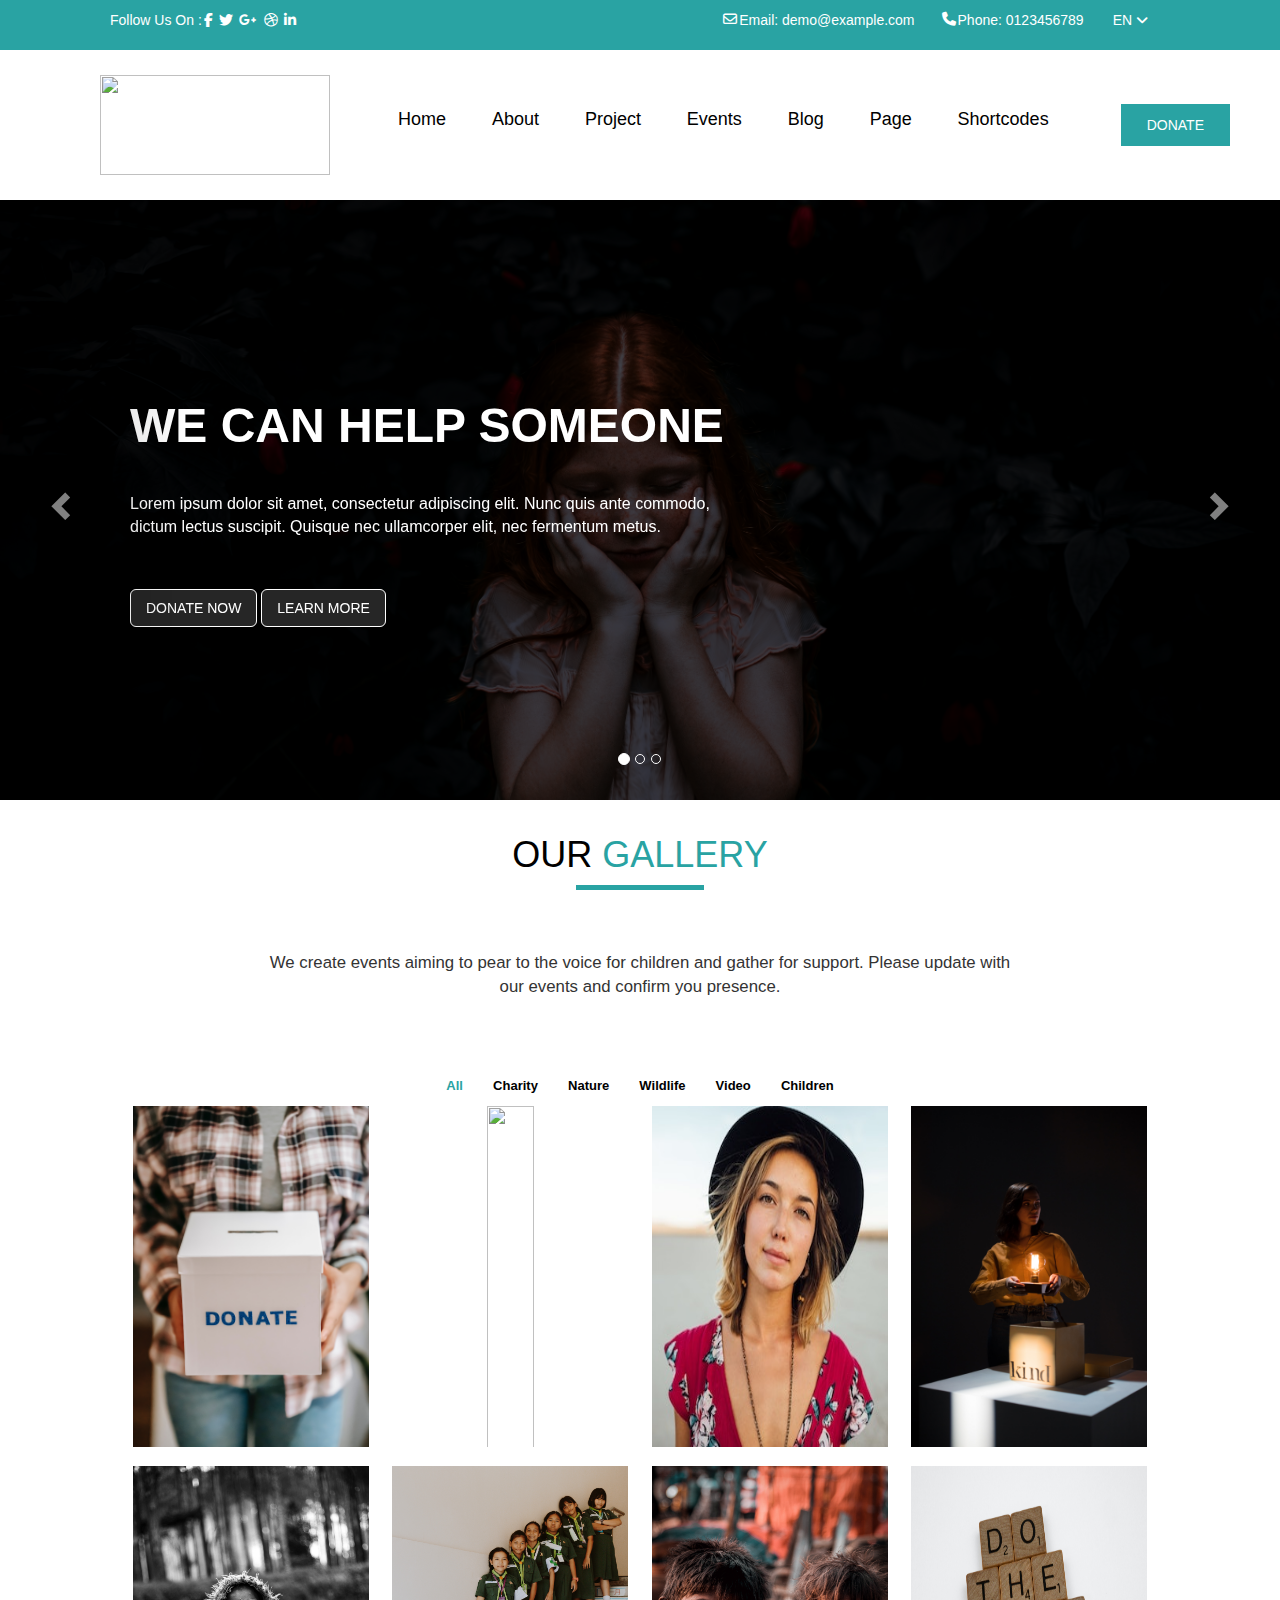
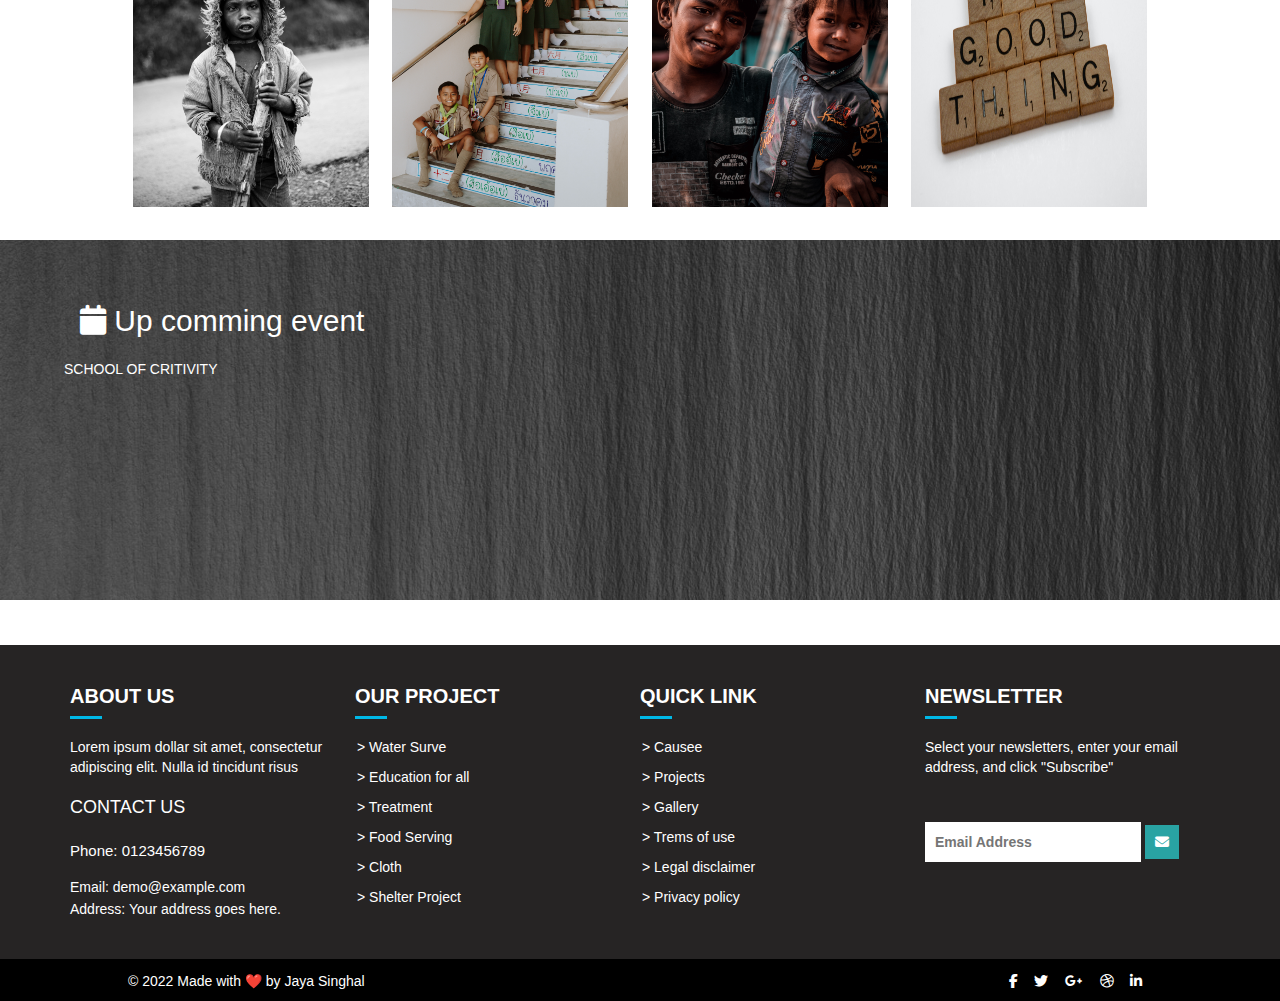
==== index.html @ 09d7ce06 "Update index.html" ====
<html lang="en">
<head>
    <meta charset="UTF-8">
    <title>Grant Foundation</title>
    <link rel="stylesheet" type="text/css" href="css/style.css">
    <link rel="stylesheet" type="text/css" href="https://cdnjs.cloudflare.com/ajax/libs/font-awesome/6.1.1/css/all.min.css">
    <link rel="stylesheet" href="https://maxcdn.bootstrapcdn.com/bootstrap/3.4.1/css/bootstrap.min.css">
    <script src="https://ajax.googleapis.com/ajax/libs/jquery/3.6.0/jquery.min.js"></script>
    <script src="https://maxcdn.bootstrapcdn.com/bootstrap/3.4.1/js/bootstrap.min.js"></script>
    
</head>

<body>
    <header>

        <div class="header">
            <nav>
                <p>Follow Us On : </p>
                <div class="contain1">
                    <a href="#"><i class="fab fa-facebook-f abc"></i></a>
                    <a href="#"><i class="fab fa-twitter abc"></i></a>
                    <a href="#"><i class="fab fa-google-plus-g abc"></i></a>
                    <a href="#"></a>
                    <a href="#"><i class="fab fa-dribbble abc"></i></a>
                    <a href="#"><i class="fab fa-linkedin-in abc"></i></a>
                </div>
                <div class="contain2">
                    <a href="#"><i class="far fa-envelope abc"></i></a>
                    <p>Email: demo@example.com</p>
                    <a href="#"><i class="fa fa-phone abc" aria-hidden="true"></i></a>
                    <p>Phone: 0123456789</p>
                    <div class="insidecontain1">
                        <span>EN <i class="fa-solid fa-angle-down abc"></i></span>
                    </div>
                </div>
            </nav>
        </div>


        <div class="intro">
            <nav  >
                <img src="img/logo.png" width="230px" height="100px">
                <div class="insideintro">
                    <ul>
                        <li><a href="#">Home</a></li>
                        <li><a href="#">About</a></li>
                        <li><a href="#">Project</a></li>
                        <li><a href="#">Events</a></li>
                        <li><a href="#">Blog</a></li>
                        <li><a href="#">Page</a></li>
                        <li><a href="#">Shortcodes</a></li>
                    </ul>
                </div>
                <span><a href="#">DONATE</a></span>
            </nav>
        </div>
<!----------------------Girl Image Testimonials--------------------------------------------->


        <div>
            <div id="myCarousel" class="carousel slide" data-ride="carousel">
              <!-- Indicators -->
              <ol class="carousel-indicators">
                <li data-target="#myCarousel" data-slide-to="0" class="active"></li>
                <li data-target="#myCarousel" data-slide-to="1"></li>
                <li data-target="#myCarousel" data-slide-to="2"></li>
              </ol>
          
              <!-- Wrapper for slides -->
              <div class="carousel-inner">
                <div class="item active">
                    <div class="image" >
                        <div>
                            <h1><b> WE CAN HELP SOMEONE</b></h1>
                            <p>Lorem ipsum dolor sit amet, consectetur adipiscing elit. Nunc quis ante commodo, dictum lectus suscipit. Quisque nec ullamcorper elit, nec fermentum metus.</p>
                            <a href="#">DONATE NOW</a>
                            <a href="#">LEARN MORE</a>
                        </div>
                    </div>
                </div>
          
                <div class="item">
                    <div class="image" >
                        <div>
                            <h1><b> WE CAN HELP SOMEONE</b></h1>
                            <p>Lorem ipsum dolor sit amet, consectetur adipiscing elit. Nunc quis ante commodo, dictum lectus suscipit. Quisque nec ullamcorper elit, nec fermentum metus.</p>
                            <a href="#">DONATE NOW</a>
                            <a href="#">LEARN MORE</a>
                        </div>
                    </div>
                </div>
              
                <div class="item">
                    <div class="image" >
                        <div>
                            <h1><b> WE CAN HELP SOMEONE</b></h1>
                            <p>Lorem ipsum dolor sit amet, consectetur adipiscing elit. Nunc quis ante commodo, dictum lectus suscipit. Quisque nec ullamcorper elit, nec fermentum metus.</p>
                            <a href="#">DONATE NOW</a>
                            <a href="#">LEARN MORE</a>
                        </div>
                    </div>
                </div>
              </div>
          
              <!-- Left and right controls -->
              <a class="left carousel-control" href="#myCarousel" data-slide="prev">
                <span class="glyphicon glyphicon-chevron-left" style="left: 30%;"></span>
                <span class="sr-only">Previous</span>
              </a>
              <a class="right carousel-control" href="#myCarousel" data-slide="next">
                <span class="glyphicon glyphicon-chevron-right" style="right: 30%;"></span>
                <span class="sr-only">Next</span>
              </a>
            </div>
        </div>
    <!------------------------------------------------------------------------------------------------->   

    </header>

    <!------------------------------------------------------------------------------------------------->   

    <section>

        <div class="gallery">
            <h1 class="ourGallery">OUR <span>GALLERY</span></h1>
            <hr class="line">
           
        
            <p>We create events aiming to pear to the voice for children and gather for support. Please update with our events and confirm you presence.</p>
            <a href="#"><span>All</span></a>
            <a href="#">Charity</a>
            <a href="#">Nature</a>
            <a href="#">Wildlife</a>
            <a href="#">Video</a>
            <a href="#">Children</a>
            <div class="gallery_container">
                <div class="photo" >
                    <img src="img/donate.jpg">
                    <img src="img/help.jpg">
                    <img src="img/lady-img.jpg">
                    <img src="img/lamp.jpg">
                    <img src="img/poor.jpg">
                    <img src="img/scoolchild.jpg">
                    <img src="img/poorchilds.jpg">
                    <img src="img/things.jpg">
                </div>
            </div>
        </div>


        <div class="upcomingevents">
            
            <!-- <a href="#"><i class="fa fa-calendar"></i></a> -->
            <h2><span><i class="fa fa-calendar"></i> </span>Up comming event</h2>
            <p>SCHOOL OF CRITIVITY</p>
        </div>

    </section>

    <!------------------------------------------------------------------------------------------------->   


    <section>
        <div style="height: 5%;color:white;">
        </div>
    </section>

    <div class="footer" style="background-color: rgb(38, 36, 36); width: 100%;">

        <div class="container">
            <div class="row" style="width: 100%;"">
                <div class="footer-col">
                    <h4>ABOUT US</h4>
                    <p>Lorem ipsum dollar sit amet, consectetur adipiscing elit. Nulla id tincidunt risus</p>
                    <div class="contact-us">
                        <span>CONTACT US</span>
                        <ul>
                            <span><li>Phone: 0123456789</li></span>
                            <li>Email: demo@example.com</li>
                            <li>Address: Your address goes here.</li>
                        </ul>
                    </div>
                </div>

                <div class="footer-col">
                    <h4>OUR PROJECT</h4>
                    <ol>
                        <li><a href="#">&gt  Water Surve</a></li>
                        <li><a href="#">&gt  Education for all</a></li>
                        <li><a href="#">&gt  Treatment</a></li>
                        <li><a href="#">&gt  Food Serving</a></li>
                        <li><a href="#">&gt  Cloth</a></li>
                        <li><a href="#">&gt  Shelter Project</a></li>
                    </ol>
                </div>

                <div class="footer-col">
                    <h4>QUICK LINK</h4>
                    <ol>
                        <li><a href="#">&gt  Causee</a></li>
                        <li><a href="#">&gt  Projects</a></li>
                        <li><a href="#">&gt  Gallery</a></li>
                        <li><a href="#">&gt  Trems of use</a></li>
                        <li><a href="#">&gt  Legal disclaimer</a></li>
                        <li><a href="#">&gt  Privacy policy</a></li>
                    </ol>
                </div>

                <div class="footer-col">
                    <h4>NEWSLETTER</h4>
                    <p>Select your newsletters, enter your email address, and click "Subscribe"</p>
                    <label>
                        <input type="text" name="" placeholder="Email Address">
                        <button><a href="#"><i class="fa fa-envelope abc"></i></a></button>
                    </label>
                </div>
            </div>
        </div>
    </div>
    <footer style="background-color: black;" >
        <div style="width: 100%;">
            <p class="abc" style="display: inline-block; margin-left:10%; padding-top: 1%;">© 2022 Made with ❤️ by Jaya Singhal</p>
            <a href="#"><i class="social-icon fab fa-facebook-f abc padRight" style="display: inline-block; margin-left:50%"></i></a>
            <a href="#"><i class="fab fa-twitter abc padRight"></i></a>
            <a href="#"><i class="fab fa-google-plus-g abc padRight"></i></a>
            <a href="#"><i class="fab fa-dribbble abc padRight"></i></a>
            <a href="#"><i class="fab fa-linkedin-in abc padRight"></i></a>
          
        </div>
    </footer>

</body>
</html>
---- css/style.css ----
*{
  margin: 0px;
  padding: 0px;
  box-sizing: border-box;
  font-family: 'Nanum Gothic', sans-serif;
}

/* /-----------------------------Header------------------------------/ */

.header nav {
  width: 100%;
  color: white;
  display: flex;
  background-color: rgb(41,163,163);
  margin: 0px 0px;
  padding: 10px;
}

.line {
  border-color: rgb(41,163,163);
  border-style:none;
  border-top-style: solid;
  border-width: 5px;
  width: 10%;
  margin: 10px auto;
}

.ourGallery{
  padding-top: 10px;
}

.abc{
  color: white;
}

nav p{
  padding-left: 100px;
}

.contain1 a{
  padding-left: 2px;
  position: relative;
}

.contain2{
  display: flex;
  float: right;
  position: absolute;
  right: 10%;
}

.contain2 p{
  margin-right: 25px;
  padding: 0px;
}

.contain2 a{
  padding: 2px;
}

.insidecontain1 {
  position: relative;
  display: inline-block;
}

.insidecontain1 span{
  margin: 0px 2px;
  padding: 0px 2px;
}

.insidecontain2 {
  display: none;
  position: absolute;
  background-color: #f9f9f9;
  color: black;
  min-width: 80px;
  padding: 12px 16px;
  z-index: 1;
}

.insidecontain1:hover .insidecontain2 {
  display: block;
}

.intro{
  margin-top: 25px;
  margin-bottom: 25px;
}

.intro img{
  float: left;
  margin-left: 100px;
}

.intro nav{
  width: 100%;
  display: flex;
  align-items: center;
  justify-content: space-between;
}

.intro ul li{
  display: inline-block;
  list-style: none;
  font-size: large;
  font-family: 'Nanum Gothic', sans-serif;
}

.intro ul li a{
  text-decoration: none;
  color: black;
  margin: 21px;
}

.intro .insideintro a:hover{
  color: rgb(41,163,163);
}

.intro span{
  border: 1px solid black;
  border-radius: 0px;
  border-color: rgb(41,163,163);
  margin: 4px;
  margin-right: 50px;
  padding: 10px 25px;
  background-color: rgb(41,163,163);
  font-family: 'Nanum Gothic', sans-serif;
}

.intro span a{
  text-decoration: none;
  color: white;
}

.image{
  background-color: black;
  background: rgba(0,0,0,0.7) url("../img/girl.jpg");
  height: 600px;
  background-position: center;
  background-size: cover;
  background-blend-mode: darken;
  padding: 180px 150px 0px 130px;
}

.image h1{
  font-size: xxx-large;
  font-family: 'Raleway', sans-serif;
  color: white;
}

.image p{
  padding-top: 30px;
  padding-bottom: 50px;
  font-size: medium;
  color: white;
  font-family: 'Nanum Gothic', sans-serif;
  padding-right: 400px;
}

.image a{
  text-decoration: none;
  background-color: rgb(38, 38, 38);
  color: white;
  font-family: 'Nanum Gothic', sans-serif;
  border: 1px solid white;
  border-radius: 6px;
  padding: 10px 15px;
}

/* /-----------------------------Gallery------------------------------/ */

.gallery{
  text-align: center;
  font-size: larger;
  margin-top: 2px;
  padding: 0.25%;
}

.gallery h1{
  color: black;
  text-align: center;
}

.gallery h1 span{
  color: rgb(41, 163, 163);
}

.gallery p{
  padding-top: 4%;
  padding-left: 20%;
  padding-right: 20%;
  padding-bottom: 5%;
  font-family: Arial, Helvetica, sans-serif;
}

.gallery a{
  text-decoration: none;
  font-family: Arial, Helvetica, sans-serif;
  text-align: center;
  justify-content:space-between;
  align-self: center;
  margin-top: 5%;
  padding: 1%;
  font-size: 1.3rem;
  font-weight: bolder;
  color: black;
}

.gallery a span{
  color: rgb(41,163,163);
  text-decoration: center;
}

.gallery a:hover{
  color: rgb(13, 174, 174);
}

.gallery .gallery_container .photo img{
  display: inline-block;
  width: 20%;
  height: 40vh;
  padding: 0.75%;
}


/* /-----------------------------Upcoming Events------------------------------/ */

.upcomingevents{
  background-color: black;
  background: rgba(0,0,0,0) url("../img/black.jpg");
  height: 40vh;
  background-repeat: no-repeat;
  background-position: center;
  background-size: cover;
}

.upcomingevents nav a{
  float: left;
  background:white;
  margin-top: 80px;
  margin-left: 80px;
  margin-bottom: 100px;
}

.upcomingevents h2{
  padding-top: 5%;
  font-family: Arial, Helvetica, sans-serif;
  margin-left: 80px;
  color: white;
}

.upcomingevents p{
  padding-top: 1%;
  margin-left: 5%;
  color: white;
  font-family: Arial, Helvetica, sans-serif;
}

/* /-----------------------------Footer------------------------------/ */

.container{
  max-width: 1170px;
  margin: auto;
}

.row{
  display: flex;
  flex-wrap: wrap;
}

.contact-us span{
  display: flex;
  font-size: 18px;
  margin: 18px 0px;
}

.contact-us ul li{
  list-style: none;
  margin: 2px 0px;
}

.contact-us ul span{
  margin-bottom: 13px;
  font-size: 15px;
}

.footer-col ol{
  list-style: none;
}

.footer-col ol li{
  margin-bottom: 10px;
}

.footer-col ol li a{
  color: white;
  text-decoration: none;
  margin: 2px;
}

.footer{
  background-color: #24262b;
  color: white;
  font-family: 'Nanum Gothic', sans-serif;
  font-size: 14px;
  padding-top: 30px;
  padding-bottom: 30px;
}

.footer-col{
  width: 25%;
  padding: 0px 15px;
}

.footer-col h4{
  font-size: 20px;
  font-family: 'Raleway', sans-serif;
  font-weight: 750;
  color: white;
  margin-bottom: 30px;
  position: relative;
}

.footer-col h4::before{
  content: '';
  position: absolute;
  left: 0;
  bottom: -12px;
  background-color: #00b8e6;
  height: 3px;
  box-sizing: border-box;
  width: 32px;
}

label{
  padding: 35px 0px;
  display: flex;
  position: relative;
}

input{
  border: none;
  padding: 10px;
}

button{
  border: none;
  padding: 10px;
  background: rgba(41,163,163);
}
.padRight{
  padding-right: 1%;
}
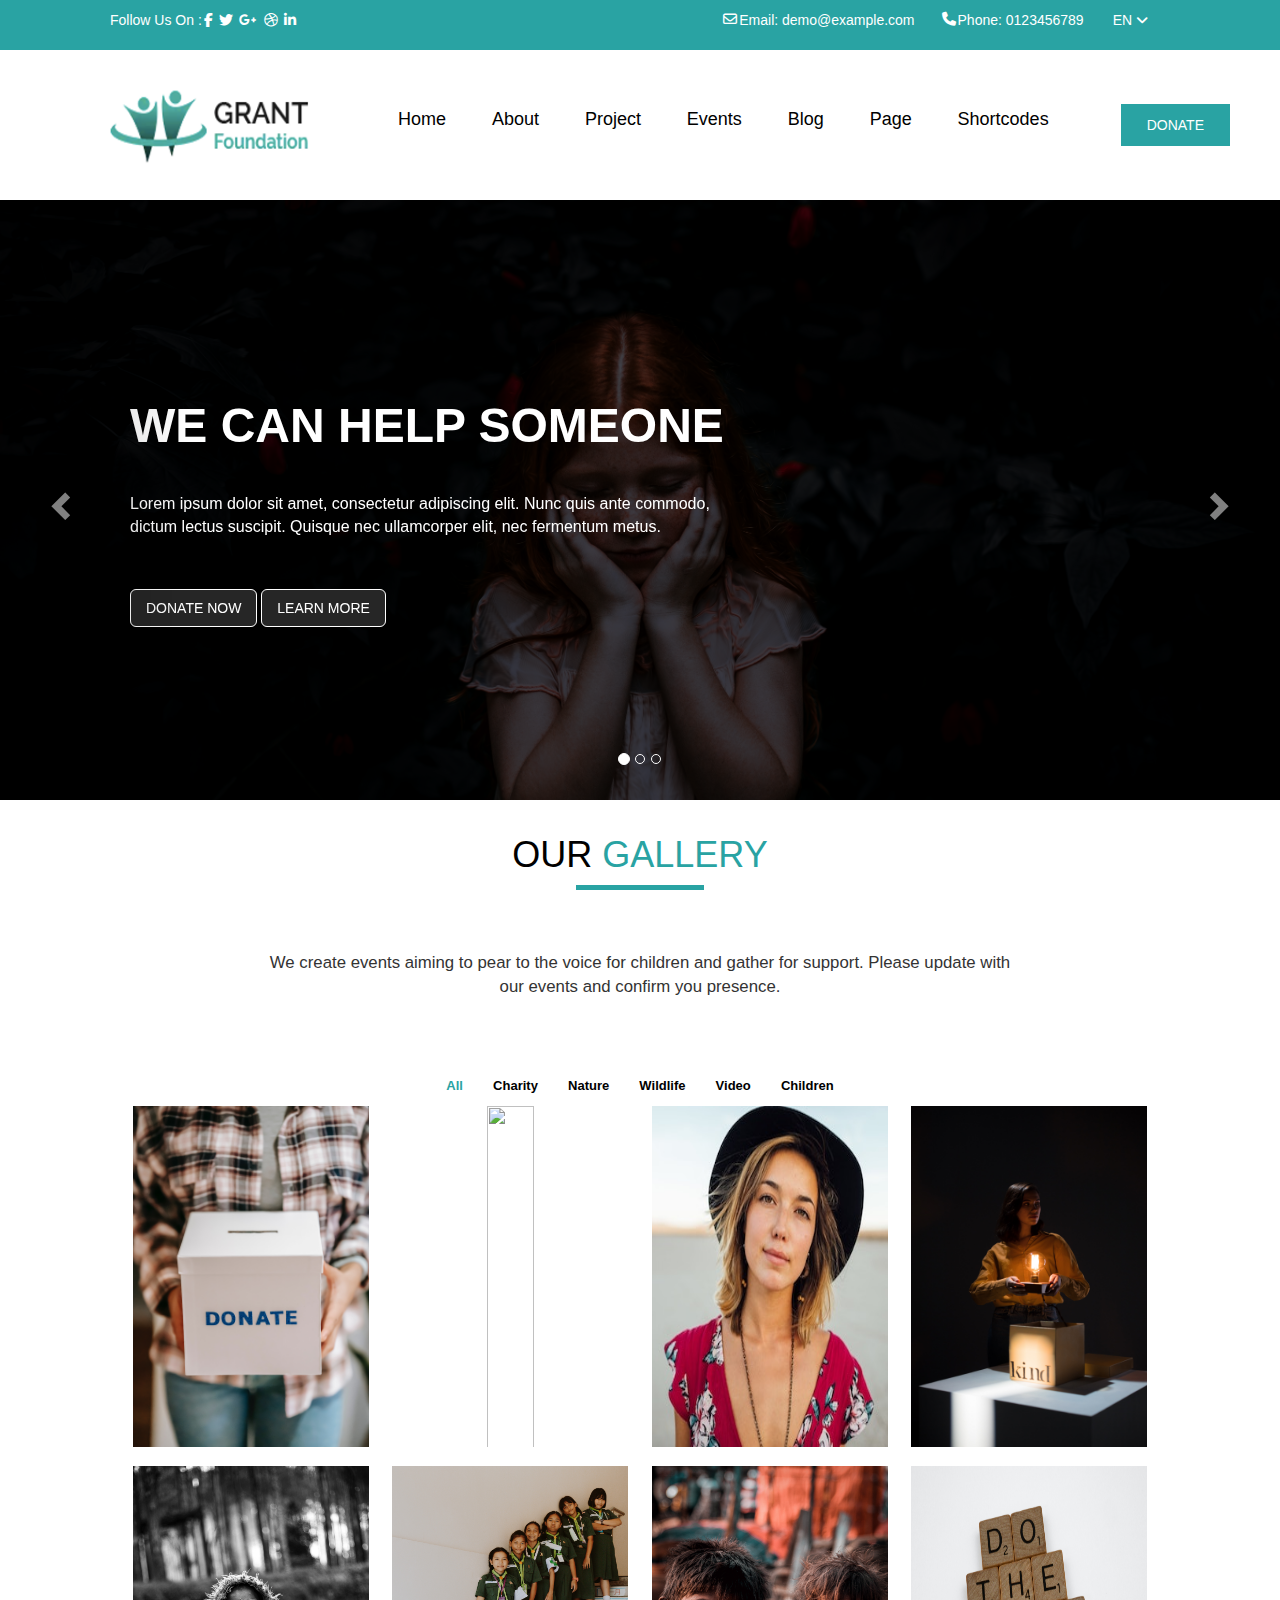
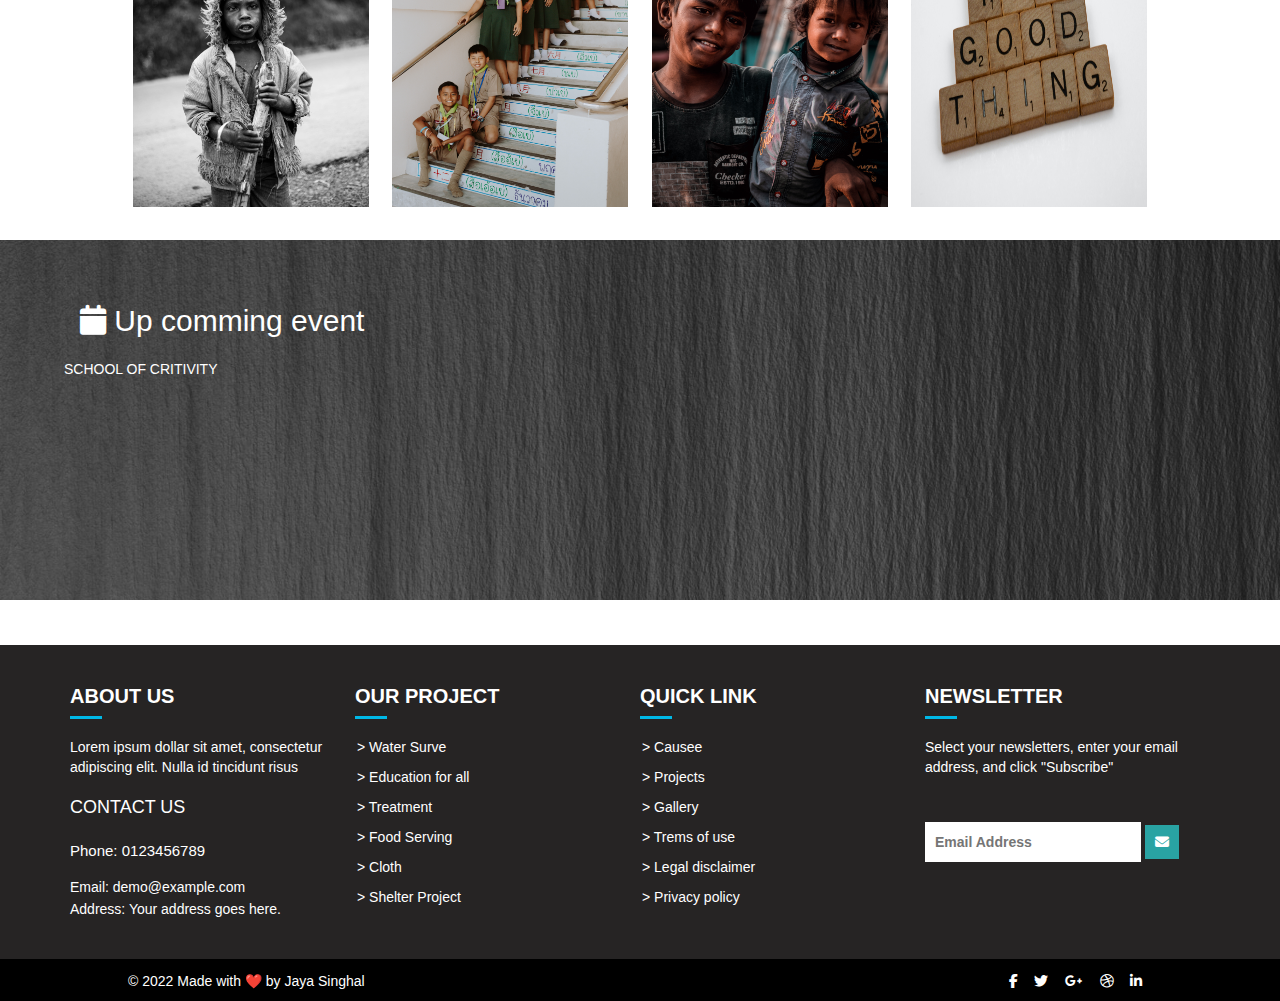
==== commit 35111eff: "Update index.html" ====
--- a/index.html
+++ b/index.html
@@ -38,8 +38,8 @@
 
 
         <div class="intro">
-            <nav  >
-                <img src="img/logo.png" width="230px" height="100px">
+            <nav>
+                <img src="img/logo.PNG" width="230px" height="100px">
                 <div class="insideintro">
                     <ul>
                         <li><a href="#">Home</a></li>
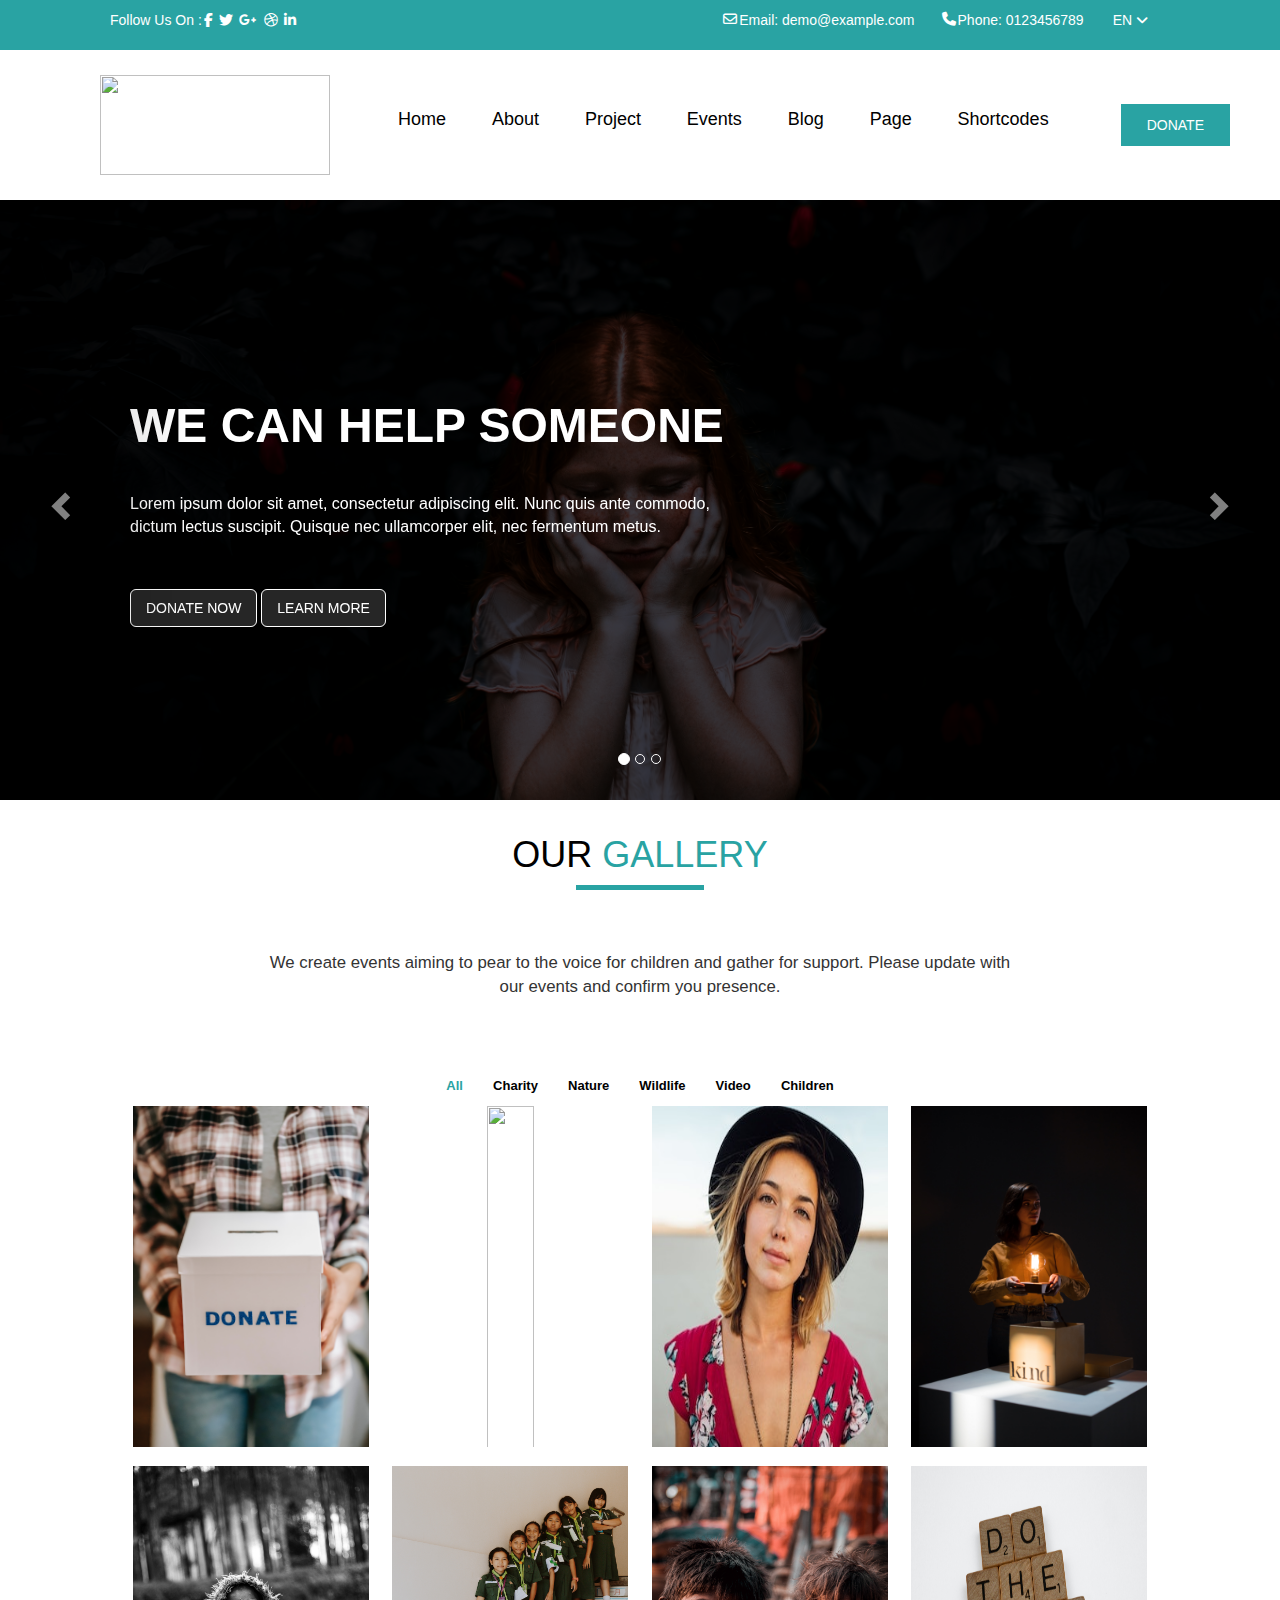
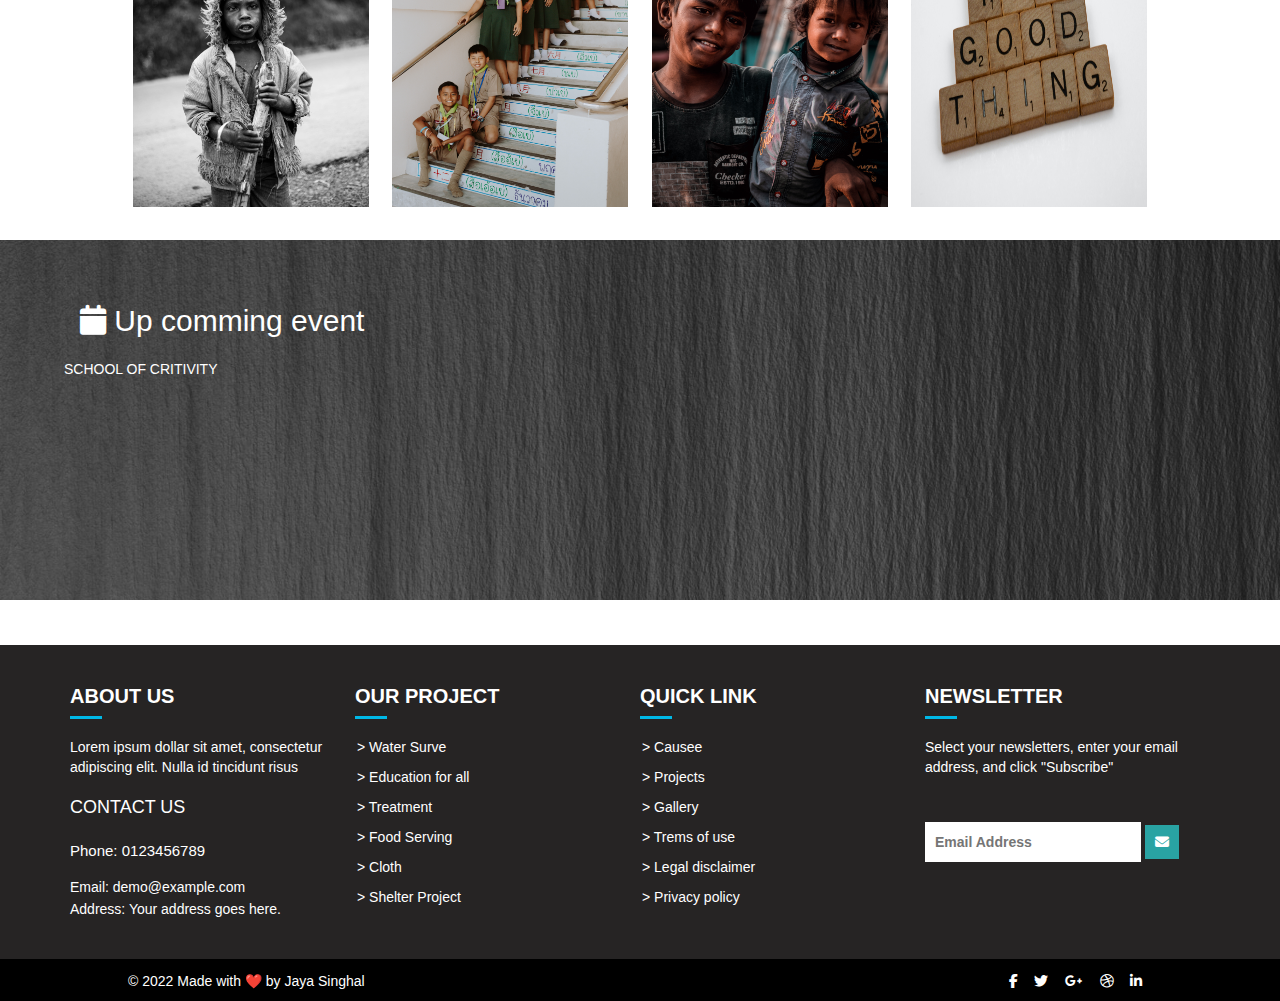
==== commit 0f2213fa: "Update index.html" ====
--- a/index.html
+++ b/index.html
@@ -39,7 +39,7 @@
 
         <div class="intro">
             <nav>
-                <img src="img/logo.PNG" width="230px" height="100px">
+                <img src="img/logo.png " width="230px" height="100px">
                 <div class="insideintro">
                     <ul>
                         <li><a href="#">Home</a></li>
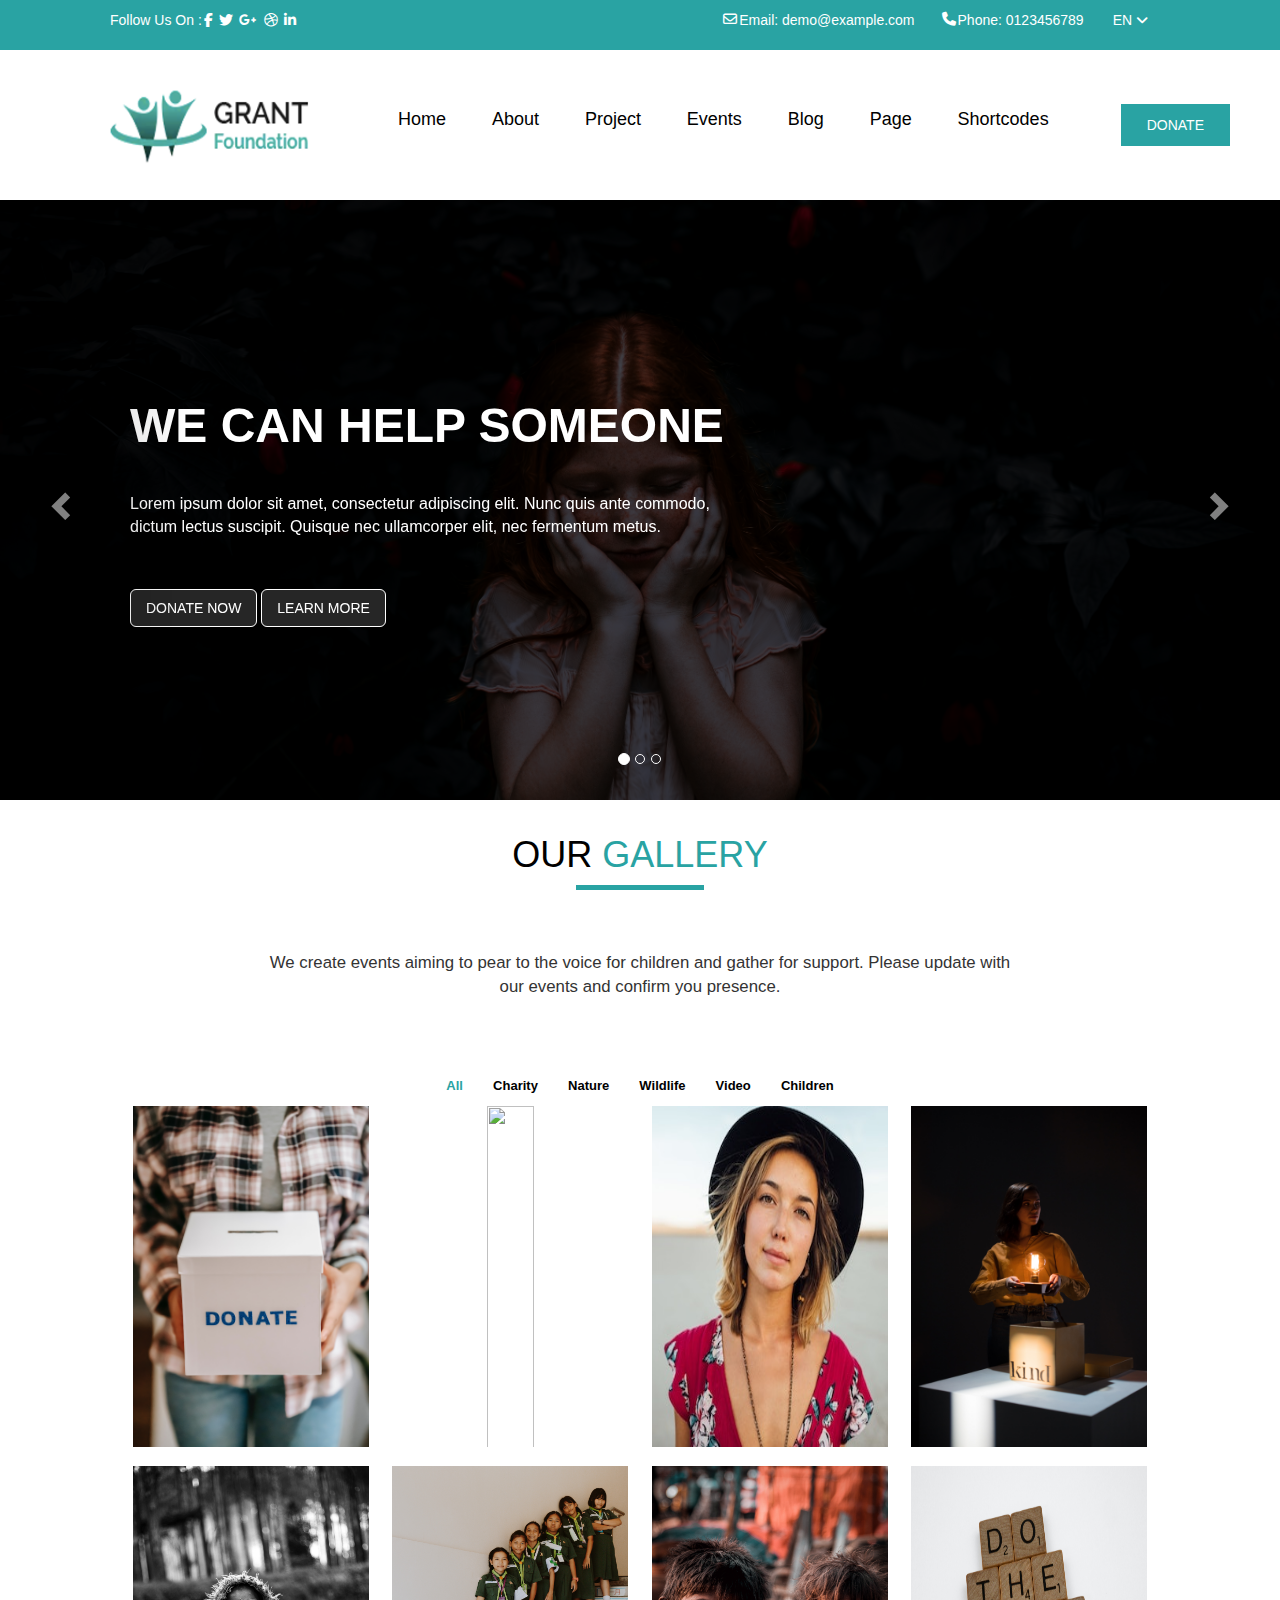
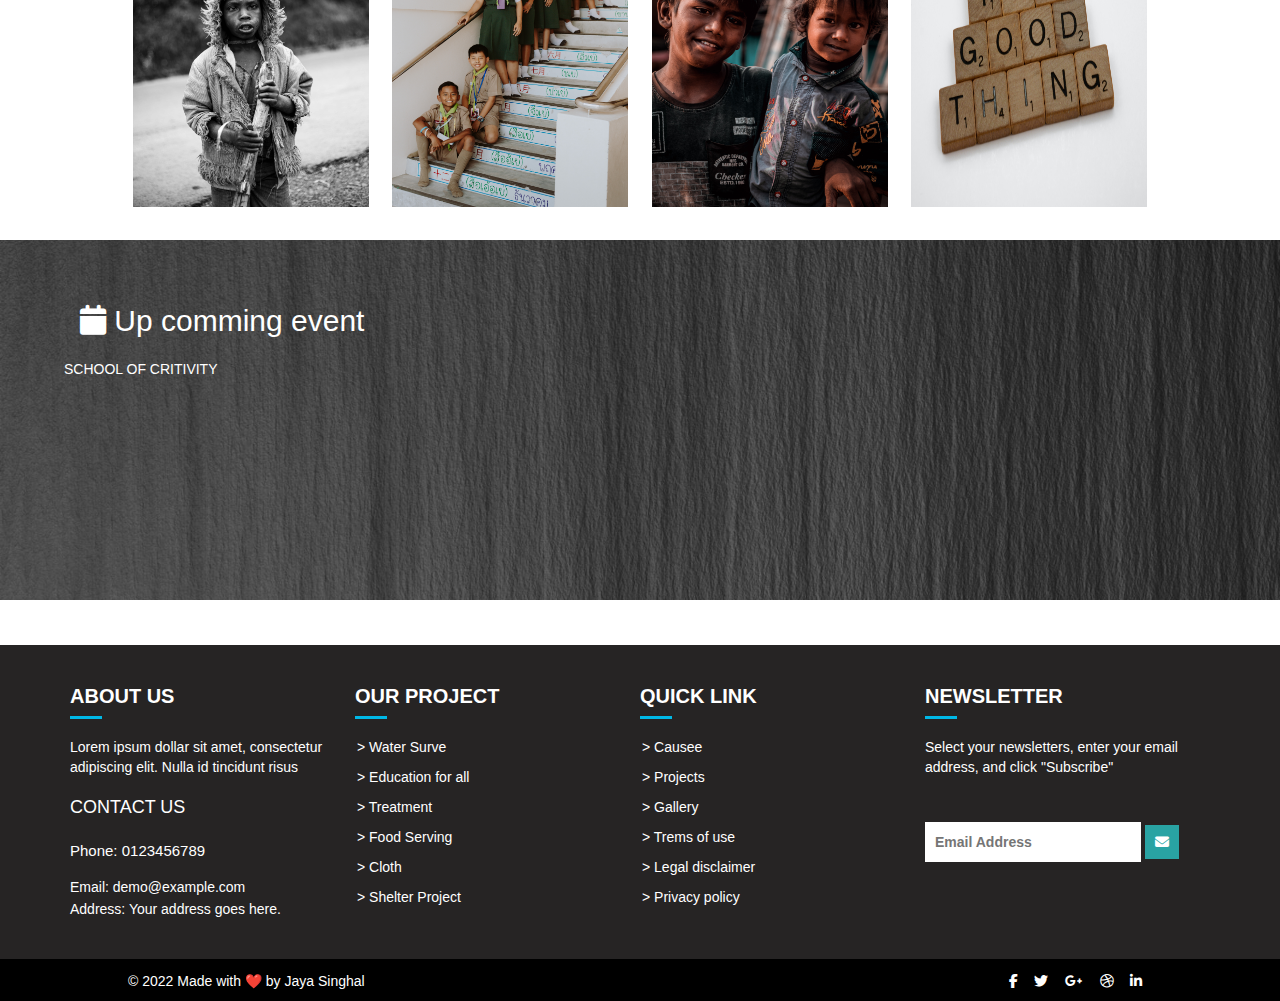
==== commit 52b4c1b4: "Update index.html" ====
--- a/index.html
+++ b/index.html
@@ -39,7 +39,7 @@
 
         <div class="intro">
             <nav>
-                <img src="img/logo.png " width="230px" height="100px">
+                <img src="img/logo.PNG" width="230px" height="100px">
                 <div class="insideintro">
                     <ul>
                         <li><a href="#">Home</a></li>
